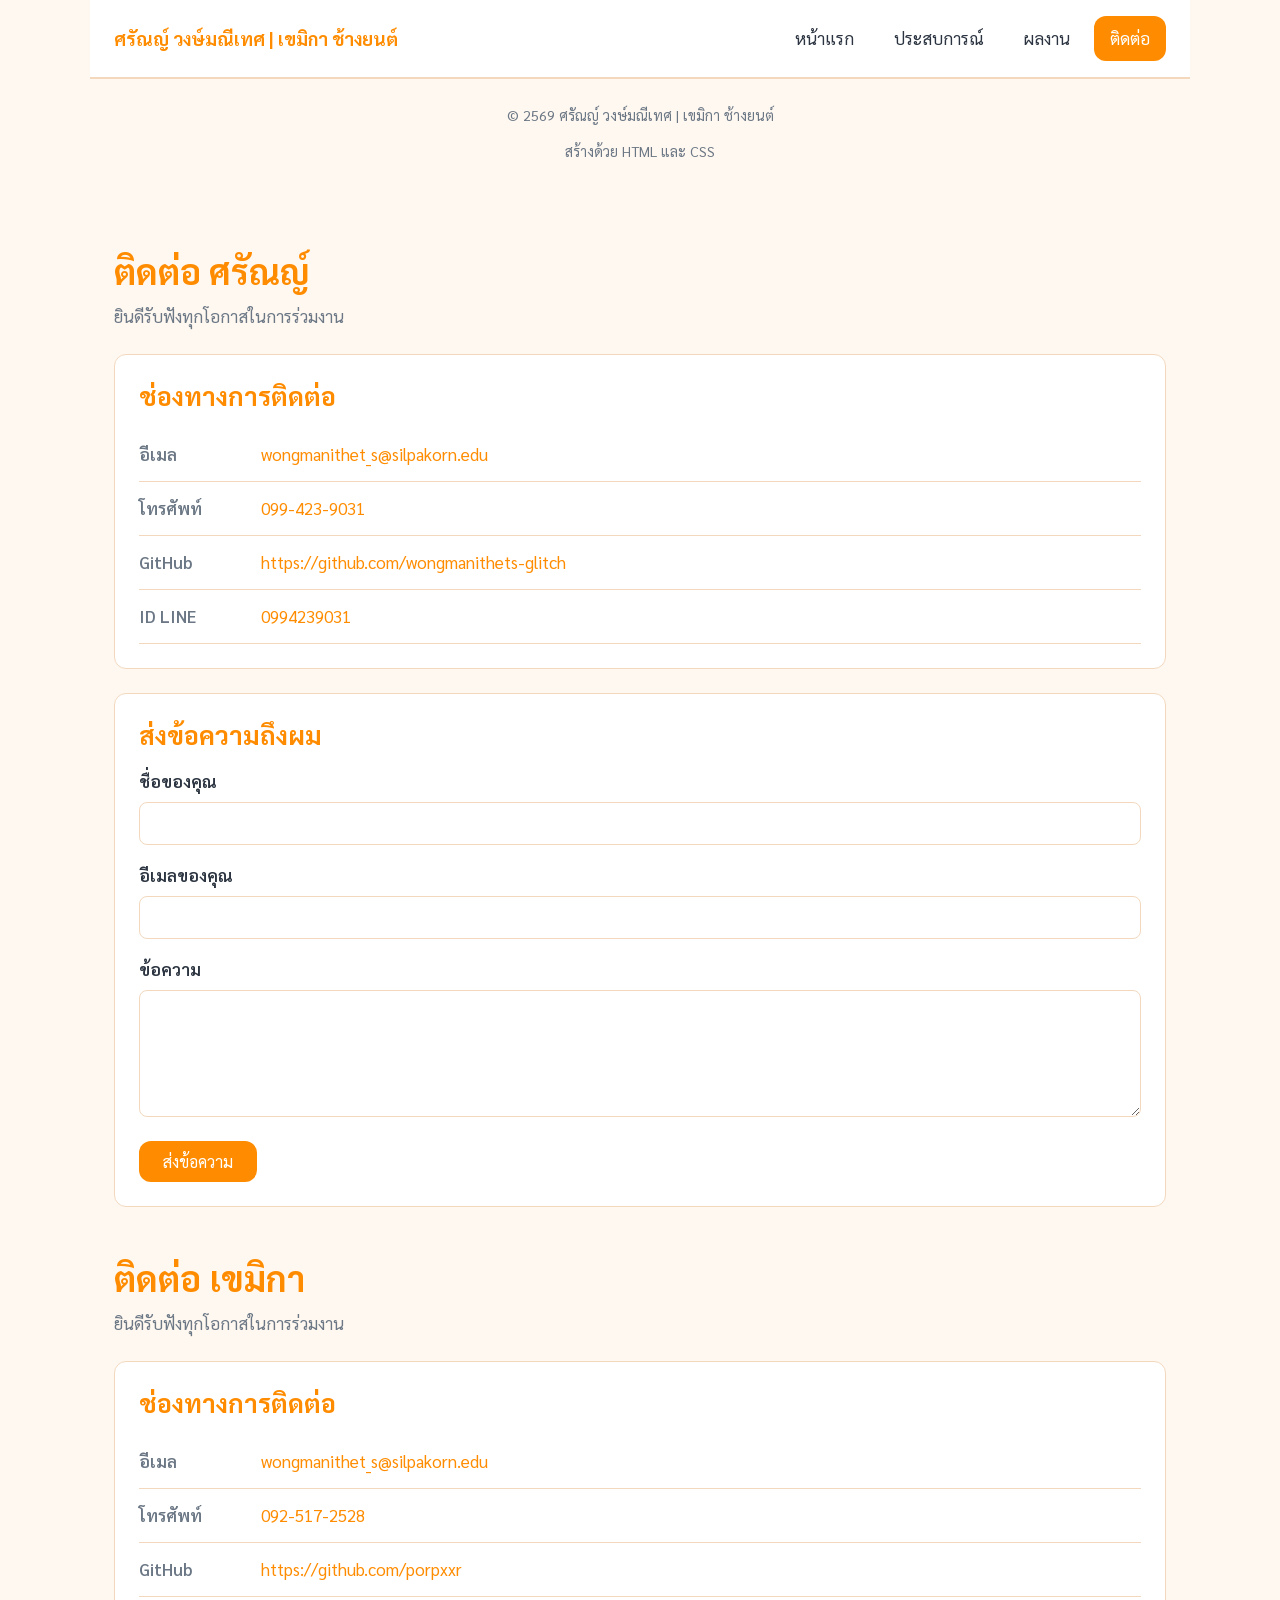
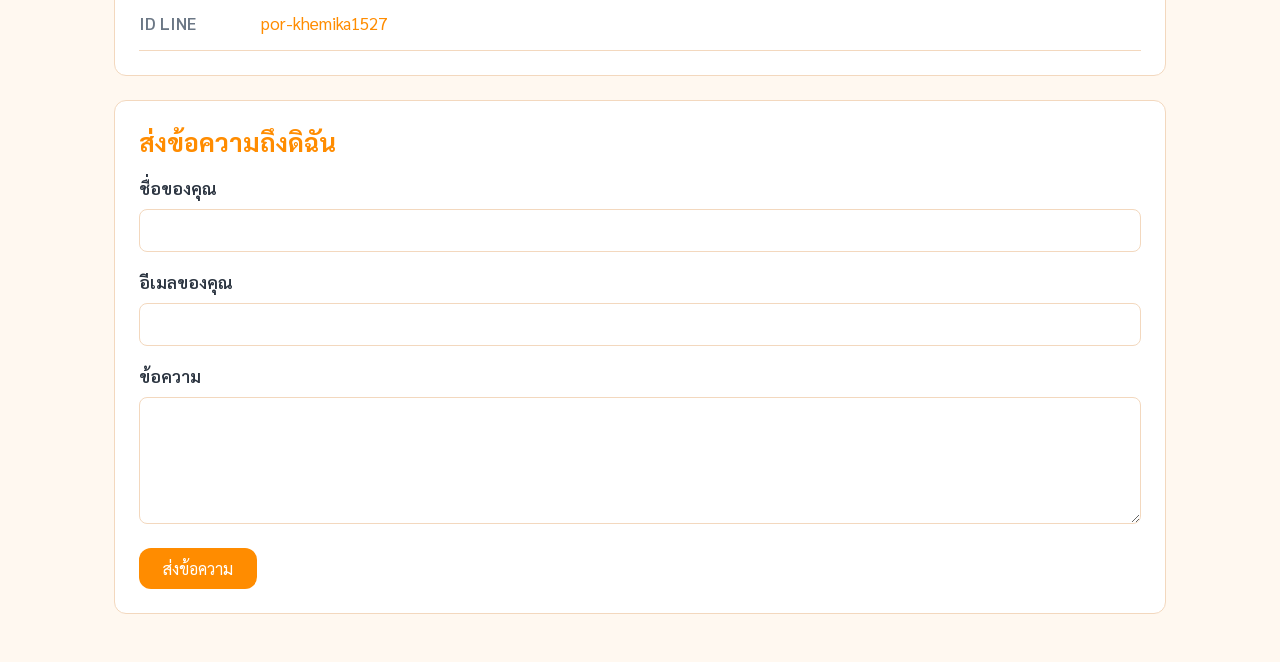
==== contact.html @ 68a16e69 "Add files via upload" ====
<!DOCTYPE html>
<html lang="th">
<head>
 <meta charset="UTF-8">
 <meta name="viewport" content="width=device-width, initial-scale=1.0">
 <title>ติดต่อ | ศรัณญ์ วงษ์มณีเทศ | เขมิกา ช้างยนต์</title>
  <link rel="preconnect" href="https://fonts.googleapis.com">
<link href="https://fonts.googleapis.com/css2?family=Sarabun:wght@400;600;700&display=swap"
 rel="stylesheet">
 <link rel="stylesheet" href="style.css">
</head>
<body>
 <header class="site-header">
 <a href="index.html" class="logo">ศรัณญ์ วงษ์มณีเทศ | เขมิกา ช้างยนต์</a>
 <button class="menu-toggle" id="menu-toggle"
 aria-label="เปิดปิดเมนู" aria-expanded="false">☰</button>

 <nav class="site-nav">
 <ul>
 <li><a href="index.html">หน้าแรก</a></li>
 <li><a href="experience.html">ประสบการณ์</a></li>
 <li><a href="projects.html">ผลงาน</a></li>
 <li><a href="contact.html" class="active">ติดต่อ</a></li>
 </ul>
 </nav>
</header>
   <footer class="site-footer">
   <p>&copy; 2569 ศรัณญ์ วงษ์มณีเทศ | เขมิกา ช้างยนต์</p>
   <p>สร้างด้วย HTML และ CSS</p>
  </footer>
</body>

 <main>
<section class="page-head">
 <h1>ติดต่อ ศรัณญ์</h1>
 <p class="tagline">ยินดีรับฟังทุกโอกาสในการร่วมงาน</p>
</section>
<section>
 <h2>ช่องทางการติดต่อ</h2>
 <ul class="contact-list">
 <li>
 <span class="label">อีเมล</span>
 <a href="mailto:wongmanithet_s@silpakorn.edu">wongmanithet_s@silpakorn.edu</a>
 </li>
 <li>
 <span class="label">โทรศัพท์</span>
 <a href="tel:+66994239031">099-423-9031</a>
 </li>
 <li>
 <span class="label">GitHub</span>
 <a href="https://github.com/wongmanithets-glitch"
 target="_blank" rel="noopener">https://github.com/wongmanithets-glitch</a>
 </li>
 <li>
 <span class="label">ID LINE</span>
 <a href="0994239031"
 target="_blank" rel="noopener">0994239031</a>
 </li>
 </ul>
</section>
<section>
 <h2>ส่งข้อความถึงผม</h2>
 <form class="contact-form" action="https://formspree.io/f/YOURID"
 method="POST">
 <div class="field">
 <label for="name">ชื่อของคุณ</label>
 <input type="text" id="name" name="name" required>
 </div>
 <div class="field">
 <label for="email">อีเมลของคุณ</label>
  <input type="email" id="email" name="email" required>
 </div>
 <div class="field">
 <label for="message">ข้อความ</label>
 <textarea id="message" name="message" rows="5" required></textarea>
 </div>
 <button type="submit" class="btn">ส่งข้อความ</button>
 </form>
</section>

<section class="page-head">
 <h1>ติดต่อ เขมิกา</h1>
 <p class="tagline">ยินดีรับฟังทุกโอกาสในการร่วมงาน</p>
</section>
<section>
 <h2>ช่องทางการติดต่อ</h2>
 <ul class="contact-list">
 <li>
 <span class="label">อีเมล</span>
 <a href="mailto:wongmanithet_s@silpakorn.edu">wongmanithet_s@silpakorn.edu</a>
 </li>
 <li>
 <span class="label">โทรศัพท์</span>
 <a href="tel:+66925172528">092-517-2528</a>
 </li>
 <li>
 <span class="label">GitHub</span>
 <a href="https://github.com/porpxxr"
 target="_blank" rel="noopener">https://github.com/porpxxr</a>
 </li>
 <li>
 <span class="label">ID LINE</span>
 <a href="por-khemika1527"
 target="_blank" rel="noopener">por-khemika1527</a>
 </li>
 </ul>
</section>
<section>
 <h2>ส่งข้อความถึงดิฉัน</h2>
 <form class="contact-form" action="https://formspree.io/f/YOURID"
 method="POST">
 <div class="field">
 <label for="name">ชื่อของคุณ</label>
 <input type="text" id="name" name="name" required>
 </div>
 <div class="field">
 <label for="email">อีเมลของคุณ</label>
  <input type="email" id="email" name="email" required>
 </div>
 <div class="field">
 <label for="message">ข้อความ</label>
 <textarea id="message" name="message" rows="5" required></textarea>
 </div>
 <button type="submit" class="btn">ส่งข้อความ</button>
 </form>
</section>

 </main>
 <!-- ทา้ยเวบ็จะมาอยตู่ รงน้ีในข้นั ตอนที่ 9 -->
</body>
</html>
---- style.css ----
/* ---------- 1. รีเซ็ตค่าเริ่มตน้ของเบราวเ์ซอร์ ---------- */
* {
 margin: 0;
 padding: 0;
 box-sizing: border-box;
}
/* ---------- 2. ตวัแปรของท้งัเวบ็ ---------- */
:root {
 /* สีหลัก */
 --brand: #ff8c00;
 --brand-dark: #e66f00;
 --brand-light: #fff3e0;

 /* สีข้อความ */
 --text: #2b3440;
 --text-muted: #6b7785;

 /* สีพื้นหลังและเส้นขอบ */
 --bg: #FFF8F0;
 --surface: #FFFFFF;
 --border: #F3D8BE;

 /* ระยะห่างมาตรฐาน */
 --gap: 24px;
 --radius: 12px;

 /* ความกว้างสูงสุดของเนื้อหา */
 --max-width: 1100px;
}
/* ---------- 3. ตัวอักษรและพ้ืนหลงัของท้งัเวบ็ ---------- */
body {
 font-family: "Sarabun", "Segoe UI", Tahoma, sans-serif;
 font-size: 17px;
 line-height: 1.7;
 color: var(--text);
 background-color: var(--bg);
}
h1, h2, h3 {
 line-height: 1.3;
 color: var(--brand);
}
h1 { font-size: 2.2rem; margin-bottom: 8px; }
h2 { font-size: 1.6rem; margin-bottom: 16px; }
h3 { font-size: 1.2rem; margin-bottom: 8px; }
p { margin-bottom: 12px; }
a {
 color: var(--brand);
 text-decoration: none;
}
a:hover {
 text-decoration: underline;
}
.tagline {
 color: var(--text-muted);
 font-size: 1.05rem;
}
/* ---------- 4. แถบเมนูด้านบน ---------- */
.site-header {
 display: flex; /* เปิ ดโหมด Flexbox */
 justify-content: space-between; /* ดันซ้ายสุด-ขวาสุด */
 align-items: center; /* จดัก่ึงกลางแนวต้งั */
 flex-wrap: wrap; /* ตกบรรทดัไดถ้า้ที่ไม่พอ */
 gap: 16px;
 max-width: var(--max-width);
 margin: 0 auto; /* จดัท้งัแถบใหอ้ยกู่ ลางจอ */
 padding: 16px 24px;
 background-color: var(--surface);
 border-bottom: 1px solid var(--border);
}
.logo {
 font-size: 1.15rem;
 font-weight: 700;
 color: var(--brand);
}
.site-nav ul {
 display: flex; /* เมนูเรียงแนวนอน */
 list-style: none; /* เอาจุดหน้ารายการออก */
 gap: 8px;
 flex-wrap: wrap;
}
.site-nav a {
 display: block;
 padding: 8px 16px;
 border-radius: var(--radius);
 color: var(--text);
 transition: background-color 0.2s, color 0.2s;
}
.site-nav a:hover {
 background-color: var(--brand-light);
 text-decoration: none;
}
/* เมนูของหนา้ที่กา ลงัเปิดอยู่ */
.site-nav a.active {
 background-color: var(--brand);
 color: #ffffff;
}
/* ---------- 5. โครงหลกัของเน้ือหา ---------- */
main {
 max-width: var(--max-width);
 margin: 0 auto;
 padding: var(--gap) 24px;
}
section {
 background-color: var(--surface);
 border: 1px solid var(--border);
 border-radius: var(--radius);
 padding: var(--gap);
 margin-bottom: var(--gap);
}
/* หวัเรื่องของแต่ละหนา้ ใหโ้ปร่งไม่มีกรอบ */
.page-head {
 background-color: transparent;
 border: none;
 padding-left: 0;
 padding-bottom: 0;
}
/* ---------- 6. ปุ่ ม ---------- */
.btn {
 display: inline-block;
 padding: 10px 24px;
  margin-top: 8px;
 background-color: var(--brand);
 color: #ffffff;
 border: none;
 border-radius: var(--radius);
 font-size: 1rem;
 font-family: inherit;
 cursor: pointer;
 transition: background-color 0.2s;
}
.btn:hover {
 background-color: var(--brand-dark);
 text-decoration: none;
}
/* ---------- 7. ท้ายเว็บ ---------- */
.site-footer {
 max-width: var(--max-width);
 margin: 0 auto;
 padding: var(--gap) 24px;
 text-align: center;
 color: var(--text-muted);
 font-size: 0.9rem;
 border-top: 1px solid var(--border);
}
/* ---------- 8. ส่วนแนะนา ตวหน้าแรก ั ---------- */
.hero {
 display: flex;
 align-items: center;
 gap: var(--gap);
 flex-wrap: wrap;
}
.avatar {
 width: 180px;
 height: 180px;
 object-fit: cover; /* ครอบรูปไม่ใหย้ืดผิดสัดส่วน */
 border-radius: 50%; /* ท าให้เป็นวงกลม */
 border: 4px solid var(--brand);
}
.hero-text {
 flex: 1; /* กินพ้ืนที่ที่เหลือท้งัหมด */
 min-width: 260px; /* แต่หา้มแคบกวา่ น้ี */
}
/* ---------- 9. สองคอลัมน์: จุดแข็ง / สิ่งที่กา ลงัพฒั นา ---------- */
.two-col {
 display: flex;
 gap: var(--gap);
 flex-wrap: wrap;
}
.two-col .col {
 flex: 1;
 min-width: 280px;
}
.two-col ul {
 padding-left: 20px; /* เว้นที่ให้จุดหน้ารายการ */
}
.two-col li {
 margin-bottom: 8px;
}
/* ---------- 10. ตารางการ์ดทักษะ ---------- */
.skill-grid {
 display: grid;
 grid-template-columns: repeat(auto-fit, minmax(200px, 1fr));
 gap: 16px;
}
.skill-card {
 padding: 20px;
 background-color: var(--brand-light);
 border-radius: var(--radius);
 text-align: center;
 transition: transform 0.2s;
}
.skill-card:hover {
 transform: translateY(-4px); /* ยกการ์ดข้ึน 4px */
}
/* ---------- 11. ตารางการ์ดผลงาน ---------- */
.project-grid {
 display: grid;
 grid-template-columns: repeat(auto-fit, minmax(280px, 1fr));
 gap: var(--gap);
}
.project-card {
 display: flex;
 flex-direction: column; /* รูปอยบู่ น เน้ือหาอยู่ล่าง */
 overflow: hidden; /* ตัดมุมรูปให้โค้งตามการ์ด */
 background-color: var(--surface);
 border: 1px solid var(--border);
 border-radius: var(--radius);
 transition: box-shadow 0.2s;
}
.project-card:hover {
 box-shadow: 0 6px 20px rgba(0, 0, 0, 0.1);
}
.project-card img {
 width: 100%;
 height: 180px;
 object-fit: cover;
}
.project-body {
 padding: 20px;
 display: flex;
 flex-direction: column;
 flex: 1; /* ยืดเต็มความสูงการ์ด */
}
/* ป้ ายแท็กเทคโนโลยี */
.tech-list {
 display: flex;
 flex-wrap: wrap;
 gap: 6px;
 list-style: none;
 margin: 12px 0;
}
.tech-list li {
 padding: 3px 12px;
 background-color: var(--brand-light);
 color: var(--brand-dark);
 border-radius: 999px; /* ค่าสูง ๆ ท าให้เป็นแคปซูล */
 font-size: 0.85rem;
}
.project-links {
 display: flex;
 gap: 12px;
 margin-top: auto; /* ดนัลิ้งคไ์ปติดขอบล่างเสมอ */
 padding-top: 12px;
}
.project-links a {
 font-weight: 600;
}
/* ---------- 12. ตารางเกรด ---------- */
.grade-table {
 width: 100%;
 border-collapse: collapse; /* รวมเส้นขอบให้เป็นเส้นเดียว */
 margin-bottom: 16px;
}
.grade-table caption {
 text-align: left;
 color: var(--text-muted);
 padding-bottom: 8px;
}
.grade-table th,
.grade-table td {
 padding: 10px 14px;
 border-bottom: 1px solid var(--border);
 text-align: left;
}
.grade-table th {
 background-color: var(--brand-light);
 color: var(--brand-dark);
 font-weight: 600;
}
/* แถวสลบั สีใหอ้่านง่าย */
.grade-table tbody tr:nth-child(even) {
 background-color: #fafbfc;
}
.grade-table tbody tr:hover {
 background-color: var(--brand-light);
}
/* ---------- 13. ไทม์ไลน์ประสบการณ์ ---------- */
.timeline-item {
 padding: 0 0 20px 20px;
 border-left: 3px solid var(--border);
 position: relative;
}
.timeline-item:last-child {
 border-left-color: transparent; /* ซ่อนเส้นของรายการสุดทา้ย */
}
/* วาดจุดกลมบนเส้นไทม์ไลน์ */
.timeline-item::before {
 content: "";
 position: absolute;
 left: -8px;
 top: 6px;
 width: 13px;
 height: 13px;
 background-color: var(--brand);
 border-radius: 50%;
}
.period {
 display: inline-block;
 color: var(--text-muted);
 font-size: 0.9rem;
 margin-bottom: 4px;
}
/* ---------- 14. หนา้ติดต่อ ---------- */
.contact-list {
 list-style: none;
}
.contact-list li {
 display: flex;
 gap: 12px;
 flex-wrap: wrap;
 padding: 12px 0;
 border-bottom: 1px solid var(--border);
}
.contact-list .label {
 min-width: 110px;
 font-weight: 600;
 color: var(--text-muted);
}
.contact-form .field {
 display: flex;
 flex-direction: column;
 margin-bottom: 16px;
}
.contact-form label {
 margin-bottom: 6px;
 font-weight: 600;
}
.contact-form input,
.contact-form textarea {
 padding: 10px 12px;
 border: 1px solid var(--border);
 border-radius: 8px;
 font-family: inherit; /* ตอ้งใส่ ไม่ง้นั ฟอนตจ์ะเพ้ียน */
 font-size: 1rem;
}
.contact-form input:focus,
.contact-form textarea:focus {
 outline: none;
 border-color: var(--brand);
 box-shadow: 0 0 0 3px var(--brand-light);
}
.menu-toggle {
 display: none; /* ซ่อนไวบ้ นจอคอมพิวเตอร์ */
 background: none;
 border: 1px solid var(--border);
 border-radius: 8px;
 padding: 6px 12px;
 font-size: 1.4rem;
 color: var(--brand);
 cursor: pointer;
}

/* ---------- 15. จอแท็บเล็ตและมือถือ (แคบกวา่ 768px) ---------- */
@media (max-width: 768px) {
 body {
 font-size: 16px;
 }
 /* เมนูเรียงลงมาและอยกู่ ่ึงกลาง */
 .site-header {
 flex-direction: column;
 text-align: center;
 }
 .site-nav ul {
 justify-content: center;
 }
 /* ส่วนแนะนา ตวัเรียงลงมา รูปอยบู่ น */
 .hero {
 flex-direction: column;
 text-align: center;
 }
 h1 { font-size: 1.7rem; }
 h2 { font-size: 1.35rem; }
 main {
 padding: 16px;
 }
 section {
 padding: 18px;
 }
 .menu-toggle {
 display: block; /* แสดงปุ่ มบนจอเล็ก */
 }
 .site-nav {
 display: none; /* ซ่อนเมนูไวก้่อน */
 width: 100%;
 }
 .site-nav.open {
 display: block; /* แสดงเมื่อกดปุ่ มแล้ว */
 }
 .site-nav ul {
 flex-direction: column;
 }
}
/* ---------- 16. จอมือถือขนาดเล็ก (แคบกวา่ 480px) ---------- */
@media (max-width: 480px) {
 .avatar {
 width: 140px;
 height: 140px;
 }
 /* ตารางเลื่อนแนวนอนได้ ไม่ดนั หนา้เวบ็ ใหก้วา้งเกินจอ */
 .grade-table {
 display: block;
 overflow-x: auto;
 white-space: nowrap;
 }
 .btn {
 display: block;
 text-align: center;
 }
}
/* ---------- 17. สไตลส์ า หรับสั่งพิมพ์ ---------- */
@media print {
 .site-header,
 .site-footer,
 .btn {
 display: none; /* ไม่ตอ้งพิมพเ์มนูและปุ่ม */
 }
 section {
 border: none;
 page-break-inside: avoid; /* ห้ามตัดกลาง section */
 }
}
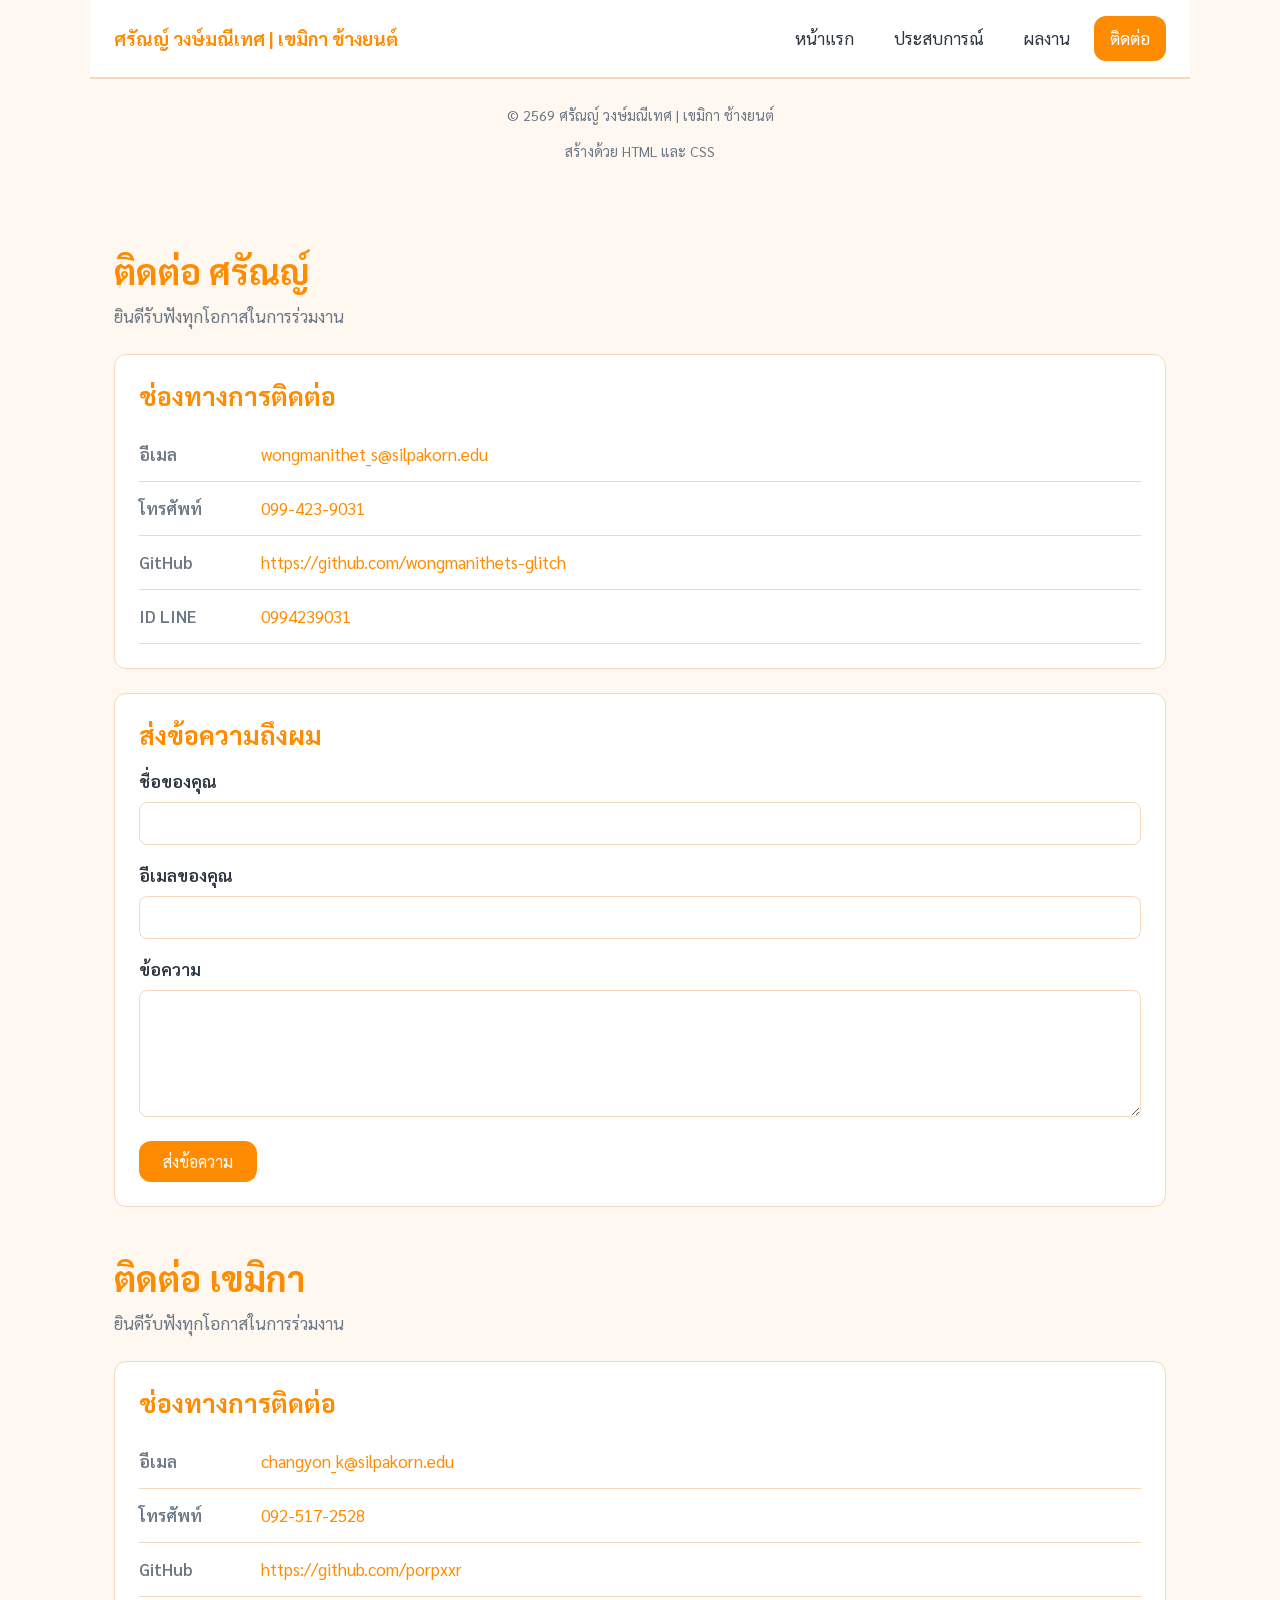
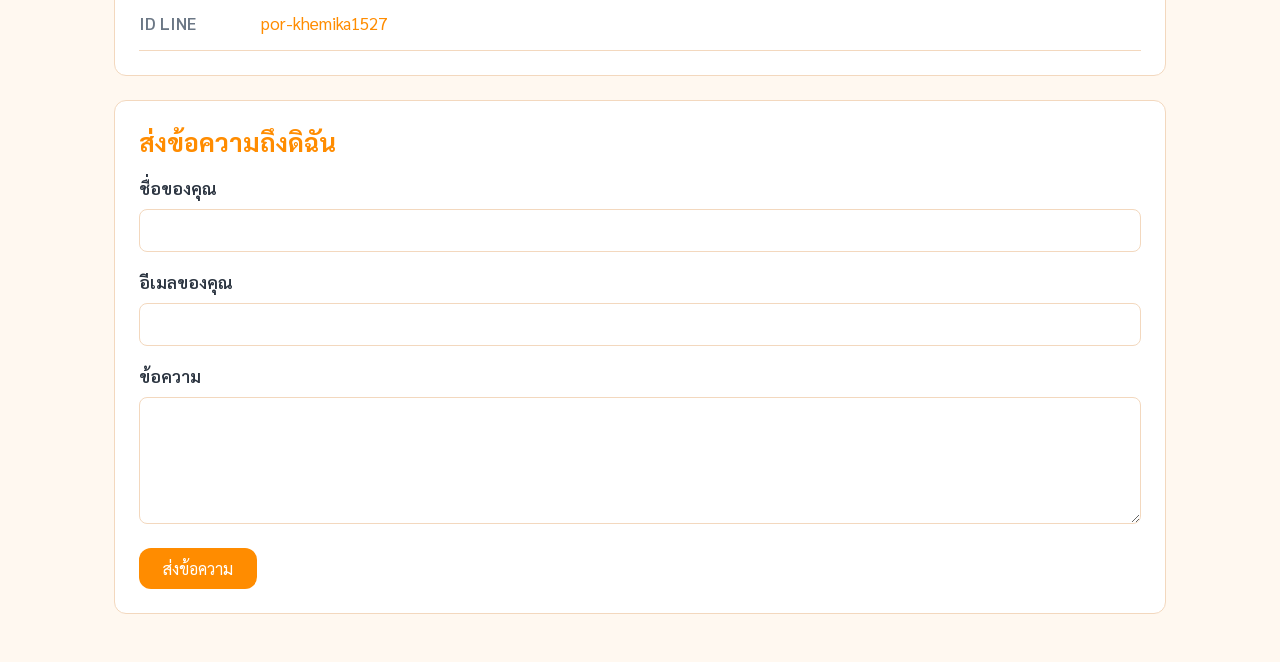
==== commit 87281fc6: "Add files via upload" ====
--- a/contact.html
+++ b/contact.html
@@ -87,7 +87,7 @@
  <ul class="contact-list">
  <li>
  <span class="label">อีเมล</span>
- <a href="mailto:wongmanithet_s@silpakorn.edu">wongmanithet_s@silpakorn.edu</a>
+ <a href="mailto:changyon_k@silpakorn.edu">changyon_k@silpakorn.edu</a>
  </li>
  <li>
  <span class="label">โทรศัพท์</span>
